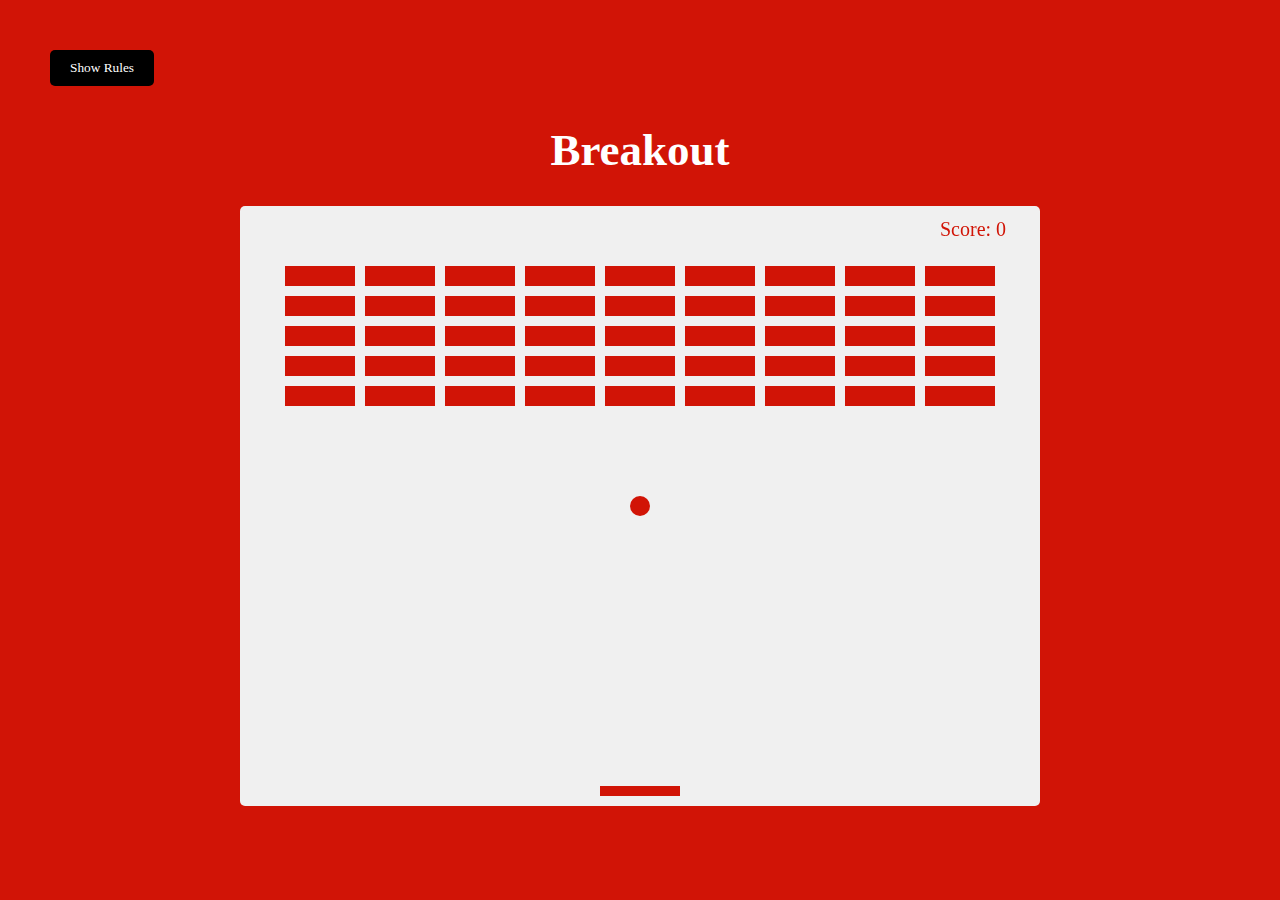
==== breakout.html @ aa45ccbe "Fri, Mar 22, 2024, 2:23 PM -07:00" ====
<!DOCTYPE html>
<html lang="en">
<head>
    <meta charset="UTF-8">
    <meta name="viewport" content="width=device-width, initial-scale=1.0">
    <title>Breakout</title>

    <link rel="stylesheet" href="css-and-js/breakout.css">
</head>
<body>

    <h1>Breakout</h1>
    <button id="rules-btn" class="btn rules-btn">Show Rules</button>
    <audio src="sounds/buzzer.mp3" id="buzzer"></audio>

    <div id="rules" class="rules">
        <h2>How to Play:</h2>
        <p>heehee you don't get any rules</p>
        <button id="close-btn" class="btn close-btn">Close</button>
    </div>

    <canvas id="canvas" width="800" height="600"></canvas>



</body>

<script src="css-and-js/breakout.js"></script>

</html>
---- css-and-js/breakout.css ----
* {
    box-sizing: border-box;
}

body {
    background-color: #d11406;
    display: flex;
    flex-direction: column;
    align-items: center;
    justify-content: center;
    min-height: 100vh;
    margin: 0;
    font-family: cursive, serif;
}

canvas {
    background: #f0f0f0;
    display: block;
    border-radius: 5px;
}

h1 {
    font-size: 45px;
    color: #fff;
}

button {
    font-family: cursive, serif;
}

/* buttons */
.btn {
    cursor: pointer;
    border: 0;
    padding: 10px 20px;
    background: #000;
    color: #fff;
    border-radius: 5px;
}

.btn:hover {
    background: #222;
}

.btn:active {
    transform: scale(0.75);
    transition: transform 0.5s ease-in-out;
}

/* rules */
.rules-btn {
    position: absolute;
    top: 50px;
    left: 50px;
}

.rules {
    position: absolute;
    top: 0;
    left: 0;
    background-color: #333;
    color: white;
    min-height: 100vh;
    width: 280px;
    padding: 20px;
    line-height: 1.5;
    transform: translateX(-280px);
    transition: transform 1s ease-in-out;
}

.rules.show {
    transform: translateX(0);
}
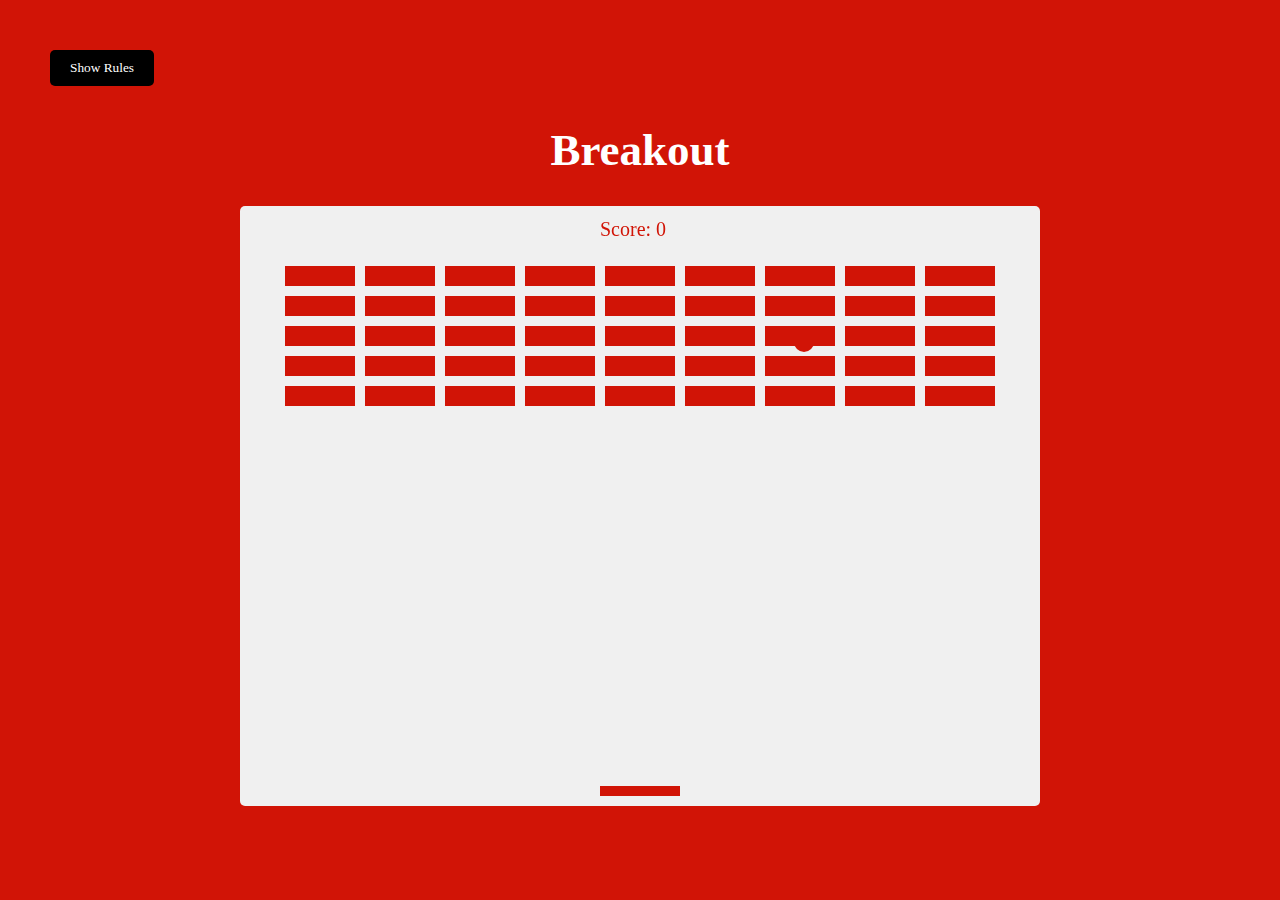
==== commit 8060cda6: "Update breakout.html" ====
--- a/breakout.html
+++ b/breakout.html
@@ -15,7 +15,8 @@
 
     <div id="rules" class="rules">
         <h2>How to Play:</h2>
-        <p>heehee you don't get any rules</p>
+        <p>guess :3</p>
+        <p><a href="index.html">Home</a></p>
         <button id="close-btn" class="btn close-btn">Close</button>
     </div>
 
